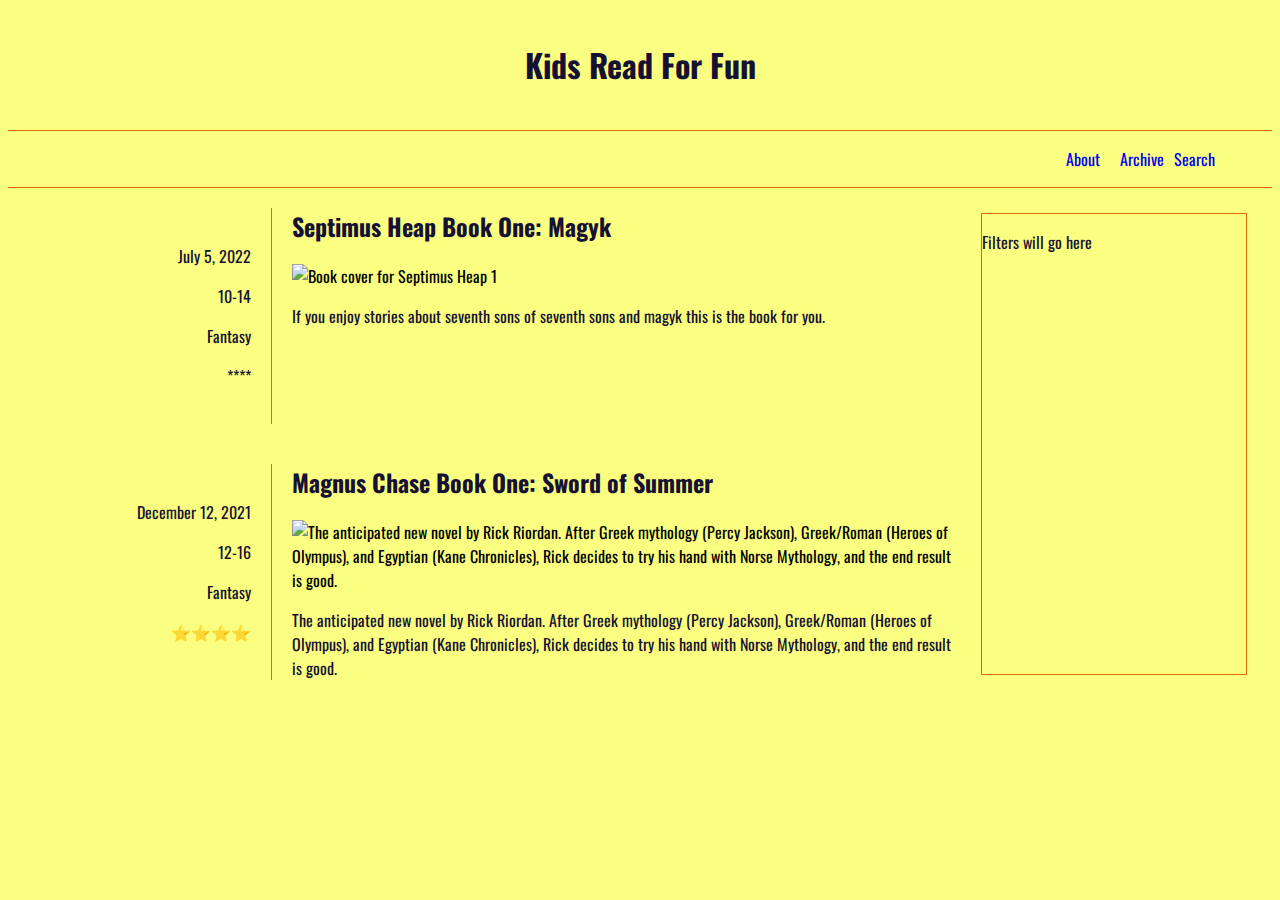
==== blog/index.html @ 3e7022cb "start book blog site" ====
<!DOCTYPE html>
<html lang="en">

<head>
    <meta charset="UTF-8">
    <meta name="viewport" content="width=device-width, initial-scale=1.0">
    <meta name="description" content="This is a blog with book info">
    <meta author="Troy Owens">
    <link rel="stylesheet" href="./styles.css">
    <script src="script.js"></script>
    <title>Blog</title>
</head>

<body>
    <header>
            <div class="skiptocontent">
                <a href="#maincontent">skip to main content</a>
            </div>
        <h1>Kids Read For Fun</h1>
        <nav>
            <ul>
                <li>
                    <a href="#">About</a>
                </li>
                <li>
                    <a href="#">Archive</a>
                </li>
                <li>
                    <a href="#">Search</a>
                </li>
            </ul>
        </nav>
    </header>

    <main id="maincontent">
        <section class="articles">
            <div id="1" class="article">
                <div class="release-info">
                    <p class="date">July 5, 2022</p>
                    <p class="age">10-14</p>
                    <p class="genre">Fantasy</p>
                    <p class="rating">****</p>
                </div>
                <div class="info">
                    <h2>Septimus Heap Book One: Magyk</h2>
                    <img src="https://upload.wikimedia.org/wikipedia/en/5/5f/Magkycover2.jpg"
                        alt="Book cover for Septimus Heap 1">
                    <p>If you enjoy stories about seventh sons of seventh sons and magyk this is the book for you.</p>
                </div>
            </div>
            <div id="2" class="article">
                <div class="release-info">
                    <p class="date">December 12, 2021 </p>
                    <p class="age">12-16</p>
                    <p class="genre">Fantasy</p>
                    <p class="rating">⭐⭐⭐⭐</p>
                </div>
                <div class="info">
                    <h2>Magnus Chase Book One: Sword of Summer</h2>
                    <img src="https://books.google.com/books/content/images/frontcover/xWuyBAAAQBAJ?fife=w300"
                        alt="The anticipated new novel by Rick Riordan. After Greek mythology (Percy Jackson), Greek/Roman (Heroes of Olympus), and Egyptian (Kane Chronicles), Rick decides to try his hand with Norse Mythology, and the end result is good.">
                    <p>The anticipated new novel by Rick Riordan. After Greek mythology (Percy Jackson), Greek/Roman
                        (Heroes
                        of Olympus), and Egyptian (Kane Chronicles), Rick decides to try his hand with Norse Mythology,
                        and
                        the end result is good.</p>
                </div>
            </div>
        </section>
        <section id="filters">
                <p>Filters will go here</p>
        </section>
    </main>
</body>

</html>
---- blog/styles.css ----
@import url('https://fonts.googleapis.com/css2?family=Oswald:wght@200..700&family=Roboto:ital,wght@0,100..900;1,100..900&display=swap');

:root {
    --text-color: #161032;
    --background-color: #FAFF81;
    --primary-color-1: #E06D06;
    --primary-color-2: #E06D06;
}

body {
    background-color: var(--background-color);
    font-family: oswald, sans-serif;
}

h1 {
    justify-self: center;
    padding: 20px;
}

h1,
h2,
p {
    color: var(--text-color);
}

nav {
    border-top: var(--primary-color-1) 1px solid;
    border-bottom: var(--primary-color-1) 1px solid;
}

nav ul {
    justify-self: right;
    list-style-type: none;
    display: grid;
    grid-template-columns: repeat(4, 1fr);
}

nav ul li a {
    margin-left: 10px;
    text-decoration: none;
}

main {
    display: grid;
    grid-template-columns: 75% 1fr;
}

.article {
    display: grid;
    grid-template-columns: 30% 1fr;
}

.release-info {
    padding: 20px;
    border-right: var(--primary-color-1) 1px solid;
    margin: 20px;
}

.release-info > * {
    justify-self: right;
}

#filters {
    border: var(--primary-color-1) 1px solid;
    margin: 25px;
}

.skiptocontent {
    position: absolute;
    top: -40px;
    background-color: white;
}

.skiptocontent a:focus {
    top: 10px;
}
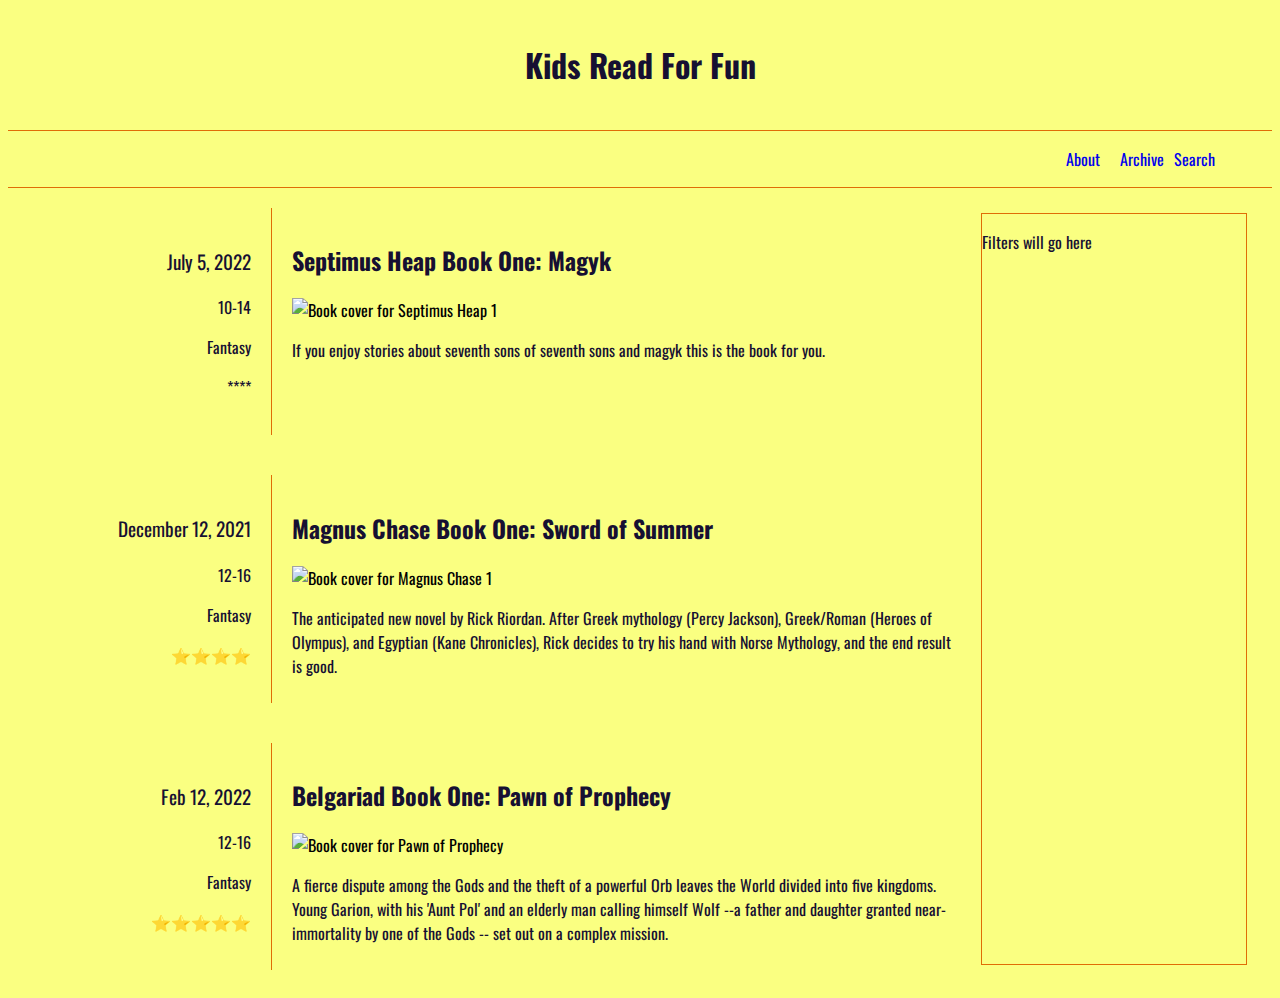
==== commit bd5a3e47: "make books dynamically loaded" ====
--- a/blog/index.html
+++ b/blog/index.html
@@ -7,7 +7,7 @@
     <meta name="description" content="This is a blog with book info">
     <meta author="Troy Owens">
     <link rel="stylesheet" href="./styles.css">
-    <script src="script.js"></script>
+    <script src="script.js" defer></script>
     <title>Blog</title>
 </head>
 
@@ -34,38 +34,6 @@
 
     <main id="maincontent">
         <section class="articles">
-            <div id="1" class="article">
-                <div class="release-info">
-                    <p class="date">July 5, 2022</p>
-                    <p class="age">10-14</p>
-                    <p class="genre">Fantasy</p>
-                    <p class="rating">****</p>
-                </div>
-                <div class="info">
-                    <h2>Septimus Heap Book One: Magyk</h2>
-                    <img src="https://upload.wikimedia.org/wikipedia/en/5/5f/Magkycover2.jpg"
-                        alt="Book cover for Septimus Heap 1">
-                    <p>If you enjoy stories about seventh sons of seventh sons and magyk this is the book for you.</p>
-                </div>
-            </div>
-            <div id="2" class="article">
-                <div class="release-info">
-                    <p class="date">December 12, 2021 </p>
-                    <p class="age">12-16</p>
-                    <p class="genre">Fantasy</p>
-                    <p class="rating">⭐⭐⭐⭐</p>
-                </div>
-                <div class="info">
-                    <h2>Magnus Chase Book One: Sword of Summer</h2>
-                    <img src="https://books.google.com/books/content/images/frontcover/xWuyBAAAQBAJ?fife=w300"
-                        alt="The anticipated new novel by Rick Riordan. After Greek mythology (Percy Jackson), Greek/Roman (Heroes of Olympus), and Egyptian (Kane Chronicles), Rick decides to try his hand with Norse Mythology, and the end result is good.">
-                    <p>The anticipated new novel by Rick Riordan. After Greek mythology (Percy Jackson), Greek/Roman
-                        (Heroes
-                        of Olympus), and Egyptian (Kane Chronicles), Rick decides to try his hand with Norse Mythology,
-                        and
-                        the end result is good.</p>
-                </div>
-            </div>
         </section>
         <section id="filters">
                 <p>Filters will go here</p>
--- a/blog/styles.css
+++ b/blog/styles.css
@@ -21,6 +21,10 @@
 h2,
 p {
     color: var(--text-color);
+}
+
+h2 {
+    margin-top: 3.4rem;
 }
 
 nav {
@@ -73,4 +77,15 @@
 
 .skiptocontent a:focus {
     top: 10px;
+    display: none;
 }
+
+.date {
+    font-size: 1.2rem;
+}
+
+img {
+    display: block;
+    margin-left: auto;
+    margin-right: auto;
+}
